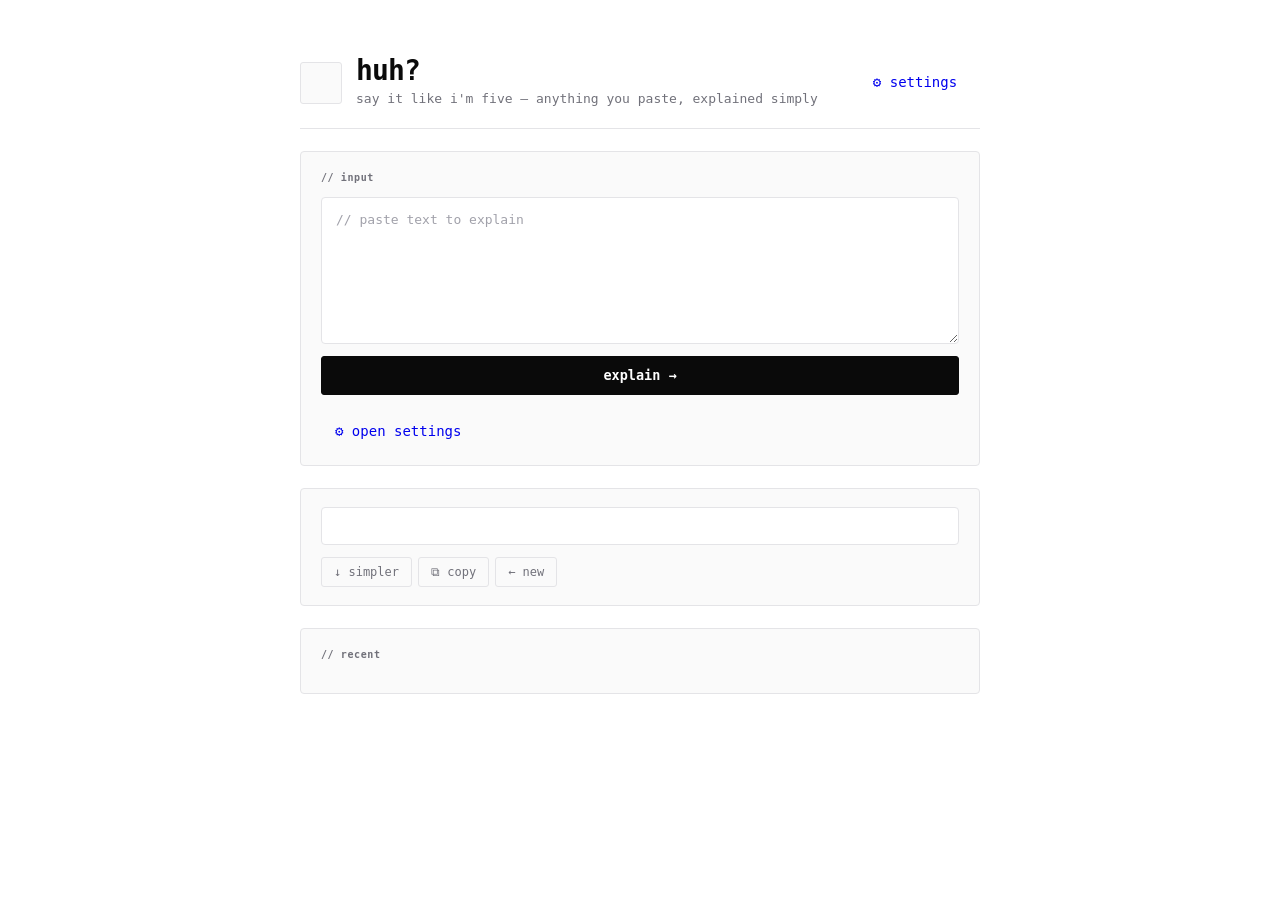
==== index.html @ a15f968a "Add web UI, settings, and local storage Introduce the web frontend and client-side logic for the "hu" ====
<!DOCTYPE html>
<html lang="en" data-surface="page">
<head>
  <meta charset="UTF-8" />
  <meta name="viewport" content="width=device-width, initial-scale=1" />
  <title>huh? — explain anything</title>
  <meta name="description" content="Paste dense or confusing text — get it back explained simply, like you're five." />
  <link rel="icon" href="/icons/icon16.png" />
  <link rel="stylesheet" href="/src/shared/theme.css" />
  <link rel="stylesheet" href="/src/page/page.css" />
</head>
<body>
  <main class="container">
    <header>
      <div class="brand">
        <img class="logo logo-lg" src="/icons/logo.png" alt="" aria-hidden="true" />
        <div class="brand-text">
          <h1>huh?</h1>
          <p class="subtitle">say it like i'm five — anything you paste, explained simply</p>
        </div>
      </div>
      <div class="header-actions">
        <a id="openSettings" class="ghost nav-btn" href="/settings.html">⚙ settings</a>
      </div>
    </header>

    <section id="pasteSection" class="card">
      <div class="card-label">// input</div>
      <textarea id="pasteInput" rows="6" placeholder="// paste text to explain"></textarea>
      <button id="explainBtn" class="primary" type="button">explain →</button>
      <p id="inlineError" class="inline-error" hidden></p>
      <div class="inline-error-actions" id="inlineErrorActions" hidden>
        <a id="errorSettingsBtn" class="ghost nav-btn" href="/settings.html">⚙ open settings</a>
      </div>
    </section>

    <section id="resultSection" class="card" hidden>
      <div id="result" class="result"></div>
      <div class="actions">
        <button id="simplerBtn" class="ghost" type="button">↓ simpler</button>
        <button id="copyBtn" class="ghost" type="button">⧉ copy</button>
        <button id="backBtn" class="ghost" type="button">← new</button>
        <span id="copyStatus" class="status" aria-live="polite"></span>
      </div>
    </section>

    <section id="historySection" class="card" hidden>
      <div class="section-label">// recent</div>
      <ul id="historyList" class="history"></ul>
    </section>
  </main>
  <script type="module" src="/app.js"></script>
</body>
</html>
---- src/shared/theme.css ----
@view-transition { navigation: auto; }

::view-transition-old(root),
::view-transition-new(root) {
  animation-duration: 180ms;
  animation-timing-function: ease;
}

@media (prefers-reduced-motion: reduce) {
  ::view-transition-old(root),
  ::view-transition-new(root) { animation: none; }
}

:root {
  --huh-bg: #ffffff;
  --huh-surface: #fafafa;
  --huh-surface-2: #f4f4f5;
  --huh-text: #0a0a0a;
  --huh-text-muted: #71717a;
  --huh-text-dim: #a1a1aa;
  --huh-border: #e4e4e7;
  --huh-border-strong: #d4d4d8;
  --huh-danger: #525252;
  --huh-radius: 4px;
  --huh-radius-sm: 3px;
  --huh-shadow: 0 1px 2px rgba(0,0,0,0.04);
  --huh-font-mono: ui-monospace, "JetBrains Mono", "Fira Code", "SF Mono", "Cascadia Code", Menlo, Consolas, monospace;
  --huh-font: var(--huh-font-mono);
}

@media (prefers-color-scheme: dark) {
  :root {
    --huh-bg: #0a0a0a;
    --huh-surface: #111111;
    --huh-surface-2: #18181b;
    --huh-text: #fafafa;
    --huh-text-muted: #a1a1aa;
    --huh-text-dim: #52525b;
    --huh-border: #27272a;
    --huh-border-strong: #3f3f46;
    --huh-danger: #a1a1aa;
    --huh-shadow: 0 1px 2px rgba(0,0,0,0.4);
  }
}

/* Custom scrollbars — match the monochrome theme */
* { scrollbar-width: thin; scrollbar-color: var(--huh-border-strong) transparent; }
::-webkit-scrollbar { width: 8px; height: 8px; }
::-webkit-scrollbar-track { background: transparent; }
::-webkit-scrollbar-thumb {
  background: var(--huh-border-strong);
  border-radius: 4px;
  border: 2px solid var(--huh-bg);
}
::-webkit-scrollbar-thumb:hover { background: var(--huh-text-muted); }
::-webkit-scrollbar-corner { background: transparent; }

/* Logo placeholder */
.logo {
  width: 28px;
  height: 28px;
  object-fit: contain;
  display: inline-block;
  vertical-align: middle;
  border: 1px solid var(--huh-border);
  border-radius: var(--huh-radius-sm);
  background: var(--huh-surface);
}
.logo-lg { width: 40px; height: 40px; }

/* Equal-size header nav buttons (settings <-> app) */
.nav-btn {
  display: inline-flex;
  align-items: center;
  justify-content: center;
  min-width: 130px;
  height: 32px;
  padding: 0 14px;
  box-sizing: border-box;
  text-decoration: none;
  white-space: nowrap;
}

/* Inline error shown under the input/explain button */
.inline-error {
  margin: 12px 0 0;
  padding: 10px 12px;
  font-size: 12.5px;
  line-height: 1.5;
  color: var(--huh-text);
  border: 1px solid var(--huh-border);
  border-left: 2px solid var(--huh-text);
  border-radius: var(--huh-radius);
  background: var(--huh-bg);
  white-space: pre-wrap;
}
.inline-error::before { content: "[!] "; font-weight: 700; }
.inline-error-actions { margin-top: 8px; display: flex; gap: 6px; }
---- src/page/page.css ----
html, body { background: var(--huh-bg); }
body {
  margin: 0;
  font-family: var(--huh-font-mono);
  color: var(--huh-text);
  font-size: 14px;
  line-height: 1.55;
  padding: 56px 24px 80px;
  min-height: 100vh;
  box-sizing: border-box;
}

.container {
  max-width: 680px;
  margin: 0 auto;
  display: flex;
  flex-direction: column;
  gap: 22px;
}

header {
  display: flex;
  align-items: center;
  justify-content: space-between;
  gap: 16px;
  padding-bottom: 18px;
  border-bottom: 1px solid var(--huh-border);
}
.brand { display: flex; align-items: center; gap: 14px; }
.brand-text { display: flex; flex-direction: column; }
h1 {
  margin: 0;
  font-size: 28px;
  font-weight: 700;
  letter-spacing: -0.03em;
  line-height: 1.05;
}
.subtitle {
  margin: 4px 0 0;
  font-size: 13px;
  color: var(--huh-text-muted);
  font-weight: 400;
}
.header-actions { display: flex; gap: 6px; flex-shrink: 0; }

.card {
  border: 1px solid var(--huh-border);
  border-radius: var(--huh-radius);
  background: var(--huh-surface);
  padding: 18px 20px;
  display: flex;
  flex-direction: column;
  gap: 12px;
}

.card-label {
  font-size: 10px;
  color: var(--huh-text-muted);
  font-weight: 600;
  letter-spacing: 0.06em;
}

textarea {
  width: 100%;
  box-sizing: border-box;
  padding: 12px 14px;
  border: 1px solid var(--huh-border);
  border-radius: var(--huh-radius);
  background: var(--huh-bg);
  color: var(--huh-text);
  font-family: var(--huh-font-mono);
  font-size: 13px;
  line-height: 1.55;
  resize: vertical;
  min-height: 140px;
  transition: border-color 0.12s ease;
}
textarea::placeholder { color: var(--huh-text-dim); }
textarea:focus { outline: none; border-color: var(--huh-text); }

button {
  font-family: var(--huh-font-mono);
  font-size: 13px;
  font-weight: 500;
  border-radius: var(--huh-radius-sm);
  padding: 9px 14px;
  border: 1px solid var(--huh-border);
  background: var(--huh-bg);
  color: var(--huh-text);
  cursor: pointer;
  line-height: 1;
  transition: border-color 0.12s ease, color 0.12s ease, background 0.12s ease;
}
button:hover { border-color: var(--huh-border-strong); }
button:disabled { opacity: 0.35; cursor: not-allowed; }

button.primary {
  background: var(--huh-text);
  color: var(--huh-bg);
  border-color: var(--huh-text);
  width: 100%;
  padding: 12px 14px;
  font-weight: 600;
  font-size: 13.5px;
}
button.primary:hover { opacity: 0.85; }

button.ghost {
  background: transparent;
  border-color: var(--huh-border);
  color: var(--huh-text-muted);
  padding: 8px 12px;
  font-size: 12px;
}
button.ghost:hover {
  color: var(--huh-text);
  border-color: var(--huh-border-strong);
}

.actions {
  display: flex;
  gap: 6px;
  align-items: center;
  flex-wrap: wrap;
}

.result {
  border: 1px solid var(--huh-border);
  border-radius: var(--huh-radius);
  background: var(--huh-bg);
  padding: 18px 22px;
  font-family: ui-sans-serif, system-ui, -apple-system, "Segoe UI", Roboto, sans-serif;
  font-size: 15px;
  line-height: 1.65;
  white-space: pre-wrap;
}

.loading {
  display: flex;
  gap: 8px;
  justify-content: center;
  padding: 36px 0;
}
.loading span {
  width: 8px; height: 8px; border-radius: 50%;
  background: var(--huh-text);
  opacity: 0.35;
  animation: huh-blink 1.4s infinite;
}
.loading span:nth-child(2) { animation-delay: 0.2s; }
.loading span:nth-child(3) { animation-delay: 0.4s; }
@keyframes huh-blink {
  0%, 100% { opacity: 0.2; }
  40%      { opacity: 1; }
}

.error {
  color: var(--huh-text);
  font-size: 13.5px;
  margin: 0;
  line-height: 1.6;
  padding: 12px 14px;
  border: 1px solid var(--huh-border);
  border-left: 2px solid var(--huh-text);
  border-radius: var(--huh-radius);
  background: var(--huh-bg);
}
.error::before { content: "[!] error → "; font-weight: 700; }

.error-details { margin-top: 6px; font-size: 12px; }
.error-details summary {
  cursor: pointer;
  color: var(--huh-text-muted);
  font-family: var(--huh-font-mono);
  padding: 4px 0;
  user-select: none;
}
.error-details summary:hover { color: var(--huh-text); }
.error-details pre {
  margin: 4px 0 0;
  padding: 12px 14px;
  font-family: var(--huh-font-mono);
  font-size: 11.5px;
  line-height: 1.5;
  color: var(--huh-text-muted);
  background: var(--huh-surface-2);
  border: 1px solid var(--huh-border);
  border-radius: var(--huh-radius);
  white-space: pre-wrap;
  word-break: break-word;
  max-height: 220px;
  overflow: auto;
}

.status { color: var(--huh-text); font-size: 12px; margin-left: auto; font-weight: 500; }

.section-label {
  font-size: 10px;
  color: var(--huh-text-muted);
  font-weight: 600;
  letter-spacing: 0.06em;
}

.history {
  list-style: none;
  padding: 0;
  margin: 0;
  display: flex;
  flex-direction: column;
  gap: 4px;
  counter-reset: huh-history;
}
.history li {
  counter-increment: huh-history;
}
.history li button {
  width: 100%;
  text-align: left;
  background: var(--huh-bg);
  border: 1px solid var(--huh-border);
  padding: 10px 14px;
  border-radius: var(--huh-radius);
  font-family: var(--huh-font-mono);
  font-size: 12.5px;
  color: var(--huh-text-muted);
  cursor: pointer;
  display: flex;
  align-items: center;
  gap: 10px;
  line-height: 1.4;
  white-space: nowrap;
  overflow: hidden;
}
.history li button::before {
  content: "[" counter(huh-history, decimal-leading-zero) "]";
  color: var(--huh-text-dim);
  flex-shrink: 0;
  font-weight: 600;
}
.history li button .preview { overflow: hidden; text-overflow: ellipsis; flex: 1; }
.history li button .ts { color: var(--huh-text-dim); font-size: 11px; flex-shrink: 0; }
.history li button:hover {
  color: var(--huh-text);
  border-color: var(--huh-border-strong);
}
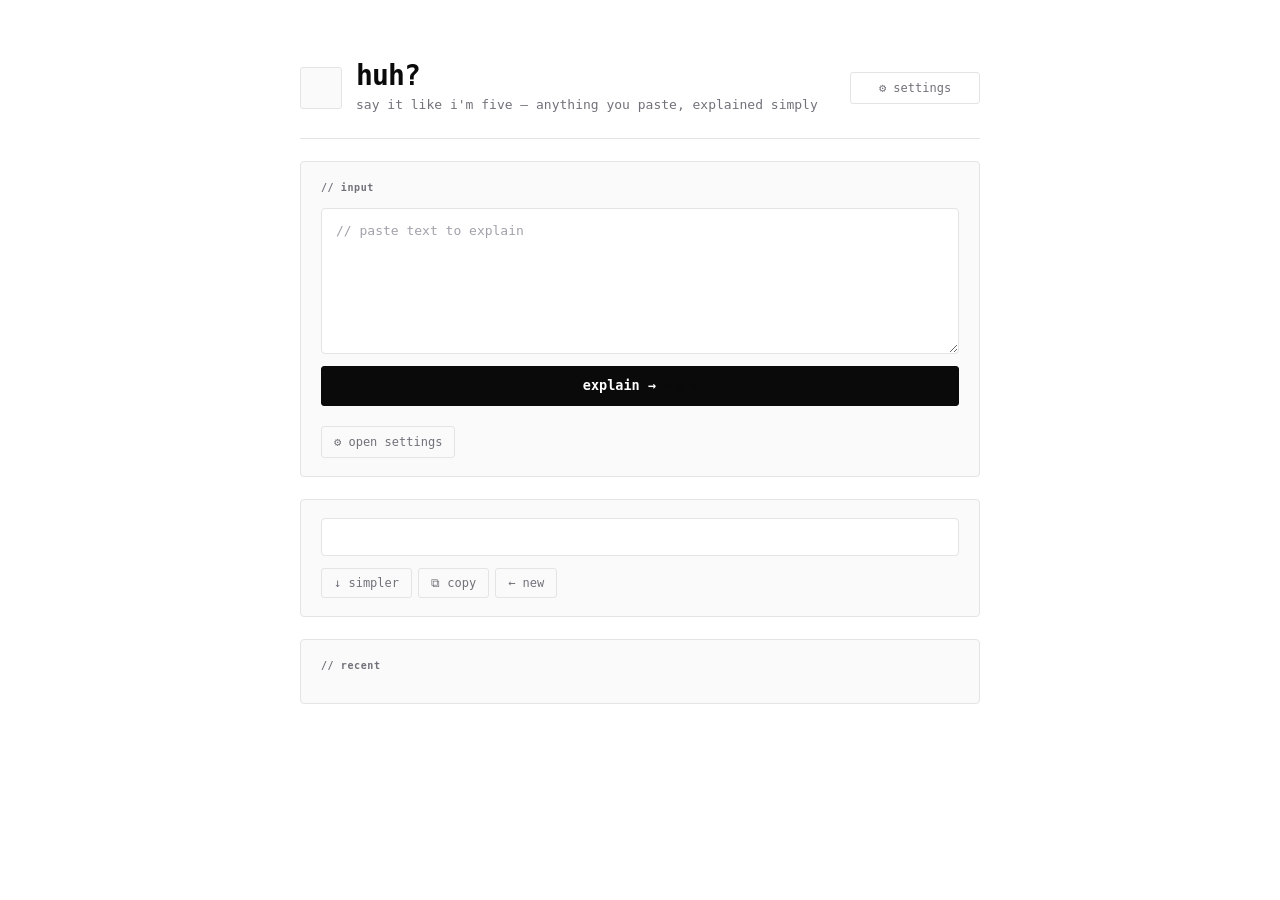
==== commit ca4aba77: "UI: inline errors, loaders, draggable cards Refactor UI/UX across app, popup, page and settings: rep" ====
--- a/index.html
+++ b/index.html
@@ -20,17 +20,20 @@
         </div>
       </div>
       <div class="header-actions">
-        <a id="openSettings" class="ghost nav-btn" href="/settings.html">⚙ settings</a>
+        <button id="openSettings" class="ghost nav-btn" type="button">⚙ settings</button>
       </div>
     </header>
 
     <section id="pasteSection" class="card">
       <div class="card-label">// input</div>
       <textarea id="pasteInput" rows="6" placeholder="// paste text to explain"></textarea>
-      <button id="explainBtn" class="primary" type="button">explain →</button>
+      <button id="explainBtn" class="primary" type="button">
+        <span class="btn-label">explain →</span>
+        <span class="huh-loading" id="explainLoader" hidden><span></span><span></span><span></span></span>
+      </button>
       <p id="inlineError" class="inline-error" hidden></p>
       <div class="inline-error-actions" id="inlineErrorActions" hidden>
-        <a id="errorSettingsBtn" class="ghost nav-btn" href="/settings.html">⚙ open settings</a>
+        <button id="errorSettingsBtn" class="ghost nav-btn" type="button">⚙ open settings</button>
       </div>
     </section>
 
--- a/src/shared/theme.css
+++ b/src/shared/theme.css
@@ -43,17 +43,21 @@
   }
 }
 
-/* Custom scrollbars — match the monochrome theme */
+/* Custom scrollbars — rounded thumb on an invisible track */
 * { scrollbar-width: thin; scrollbar-color: var(--huh-border-strong) transparent; }
-::-webkit-scrollbar { width: 8px; height: 8px; }
-::-webkit-scrollbar-track { background: transparent; }
+::-webkit-scrollbar { width: 10px; height: 10px; background: transparent; }
+::-webkit-scrollbar-track,
+::-webkit-scrollbar-track-piece { background: transparent; border: 0; }
 ::-webkit-scrollbar-thumb {
   background: var(--huh-border-strong);
-  border-radius: 4px;
-  border: 2px solid var(--huh-bg);
+  border-radius: 999px;
+  border: 3px solid transparent;
+  background-clip: padding-box;
+  min-height: 32px;
 }
-::-webkit-scrollbar-thumb:hover { background: var(--huh-text-muted); }
-::-webkit-scrollbar-corner { background: transparent; }
+::-webkit-scrollbar-thumb:hover { background: var(--huh-text-muted); background-clip: padding-box; border: 3px solid transparent; }
+::-webkit-scrollbar-corner,
+::-webkit-scrollbar-button { background: transparent; display: none; }
 
 /* Logo placeholder */
 .logo {
@@ -79,7 +83,65 @@
   box-sizing: border-box;
   text-decoration: none;
   white-space: nowrap;
+  cursor: pointer;
 }
+
+/* Loading dots — used during in-flight Gemini calls (web + extension) */
+.huh-loading {
+  display: inline-flex;
+  gap: 6px;
+  align-items: center;
+}
+.huh-loading span {
+  width: 7px; height: 7px;
+  border-radius: 50%;
+  background: var(--huh-text);
+  opacity: 0.3;
+  animation: huh-blink 1.2s infinite;
+}
+.huh-loading span:nth-child(2) { animation-delay: 0.15s; }
+.huh-loading span:nth-child(3) { animation-delay: 0.3s; }
+@keyframes huh-blink {
+  0%, 100% { opacity: 0.2; transform: scale(0.9); }
+  40% { opacity: 1; transform: scale(1.05); }
+}
+@media (prefers-reduced-motion: reduce) {
+  .huh-loading span { animation: none; opacity: 0.6; }
+}
+
+/* Settings footer watermark */
+.site-footer {
+  margin-top: 28px;
+  padding: 16px 0 8px;
+  text-align: center;
+  font-size: 11.5px;
+  color: var(--huh-text-dim);
+  border-top: 1px solid var(--huh-border);
+}
+.site-footer a {
+  color: var(--huh-text-muted);
+  text-decoration: none;
+}
+.site-footer a:hover { color: var(--huh-text); }
+
+/* Inline links list of buttons (GitHub / Web) */
+.link-row { display: flex; gap: 8px; flex-wrap: wrap; }
+.link-btn {
+  display: inline-flex;
+  align-items: center;
+  gap: 6px;
+  padding: 8px 12px;
+  border: 1px solid var(--huh-border);
+  border-radius: var(--huh-radius);
+  background: var(--huh-bg);
+  color: var(--huh-text);
+  font-family: var(--huh-font-mono);
+  font-size: 12px;
+  text-decoration: none;
+  cursor: pointer;
+  transition: background 0.12s ease, border-color 0.12s ease;
+}
+.link-btn:hover { background: var(--huh-surface-2); border-color: var(--huh-border-strong); }
 
 /* Inline error shown under the input/explain button */
 .inline-error {
--- a/src/page/page.css
+++ b/src/page/page.css
@@ -40,7 +40,12 @@
   font-size: 13px;
   color: var(--huh-text-muted);
   font-weight: 400;
-}
+  white-space: nowrap;
+  overflow: hidden;
+  text-overflow: ellipsis;
+  max-width: 480px;
+}
+header { min-height: 64px; }
 .header-actions { display: flex; gap: 6px; flex-shrink: 0; }
 
 .card {
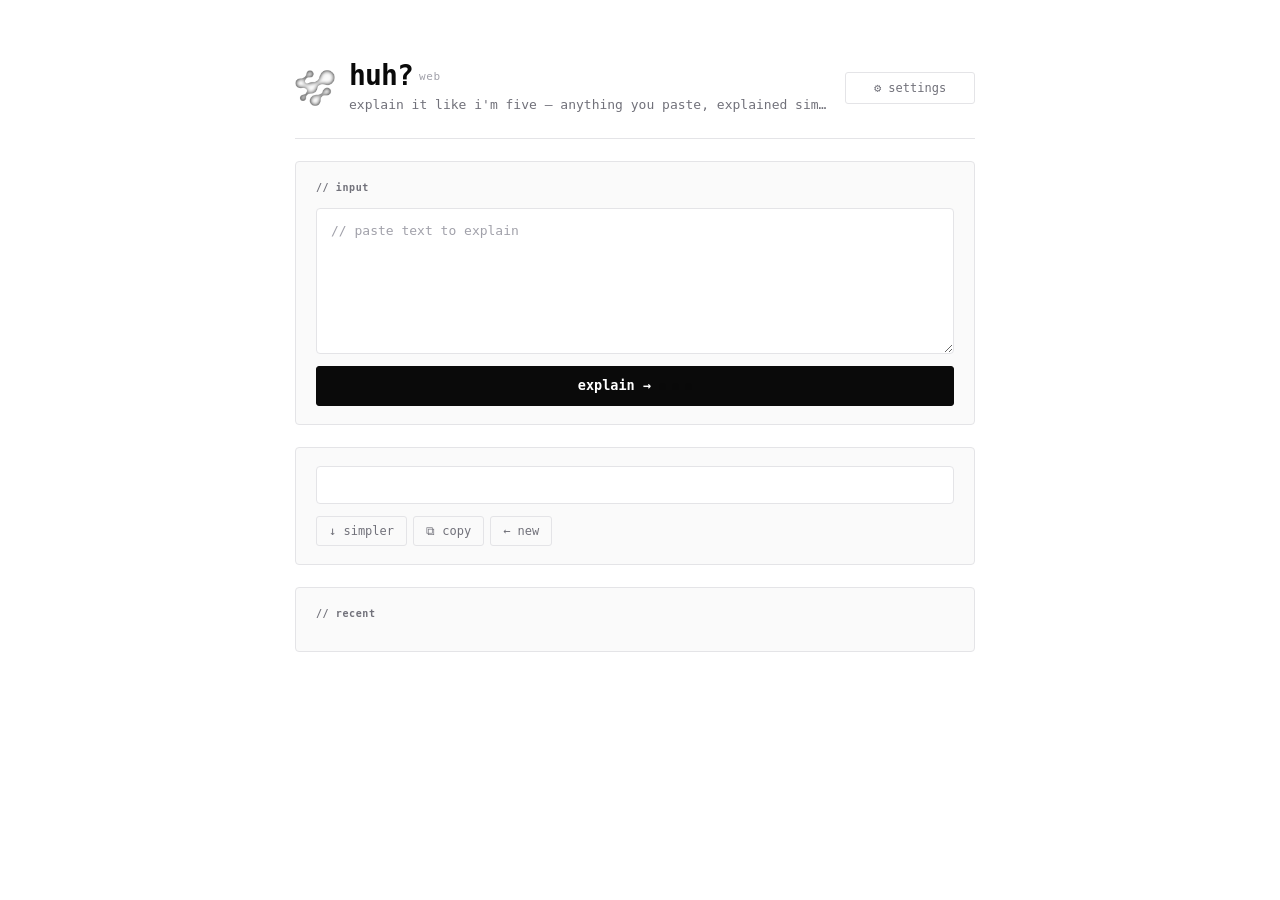
==== commit b6c7de0e: "Polish UI, branding, multi-card refactor Major polish across the repo: README rewritten to document " ====
--- a/index.html
+++ b/index.html
@@ -3,7 +3,7 @@
 <head>
   <meta charset="UTF-8" />
   <meta name="viewport" content="width=device-width, initial-scale=1" />
-  <title>huh? — explain anything</title>
+  <title>huh?</title>
   <meta name="description" content="Paste dense or confusing text — get it back explained simply, like you're five." />
   <link rel="icon" href="/icons/icon16.png" />
   <link rel="stylesheet" href="/src/shared/theme.css" />
@@ -15,8 +15,8 @@
       <div class="brand">
         <img class="logo logo-lg" src="/icons/logo.png" alt="" aria-hidden="true" />
         <div class="brand-text">
-          <h1>huh?</h1>
-          <p class="subtitle">say it like i'm five — anything you paste, explained simply</p>
+          <h1>huh?<span class="surface-tag">web</span></h1>
+          <p class="subtitle">explain it like i'm five — anything you paste, explained simply</p>
         </div>
       </div>
       <div class="header-actions">
@@ -32,9 +32,6 @@
         <span class="huh-loading" id="explainLoader" hidden><span></span><span></span><span></span></span>
       </button>
       <p id="inlineError" class="inline-error" hidden></p>
-      <div class="inline-error-actions" id="inlineErrorActions" hidden>
-        <button id="errorSettingsBtn" class="ghost nav-btn" type="button">⚙ open settings</button>
-      </div>
     </section>
 
     <section id="resultSection" class="card" hidden>
--- a/src/shared/theme.css
+++ b/src/shared/theme.css
@@ -1,3 +1,5 @@
+html { scrollbar-gutter: stable; overflow-y: scroll; }
+
 @view-transition { navigation: auto; }
 
 ::view-transition-old(root),
@@ -59,18 +61,26 @@
 ::-webkit-scrollbar-corner,
 ::-webkit-scrollbar-button { background: transparent; display: none; }
 
-/* Logo placeholder */
+/* Logo — image only, no frame */
 .logo {
   width: 28px;
   height: 28px;
   object-fit: contain;
   display: inline-block;
   vertical-align: middle;
-  border: 1px solid var(--huh-border);
-  border-radius: var(--huh-radius-sm);
-  background: var(--huh-surface);
 }
 .logo-lg { width: 40px; height: 40px; }
+
+/* Surface tag — small label next to h1 to disambiguate web vs extension */
+.surface-tag {
+  display: inline-block;
+  margin-left: 6px;
+  font-size: 11px;
+  font-weight: 400;
+  color: var(--huh-text-dim);
+  vertical-align: middle;
+  letter-spacing: 0.05em;
+}
 
 /* Equal-size header nav buttons (settings <-> app) */
 .nav-btn {
